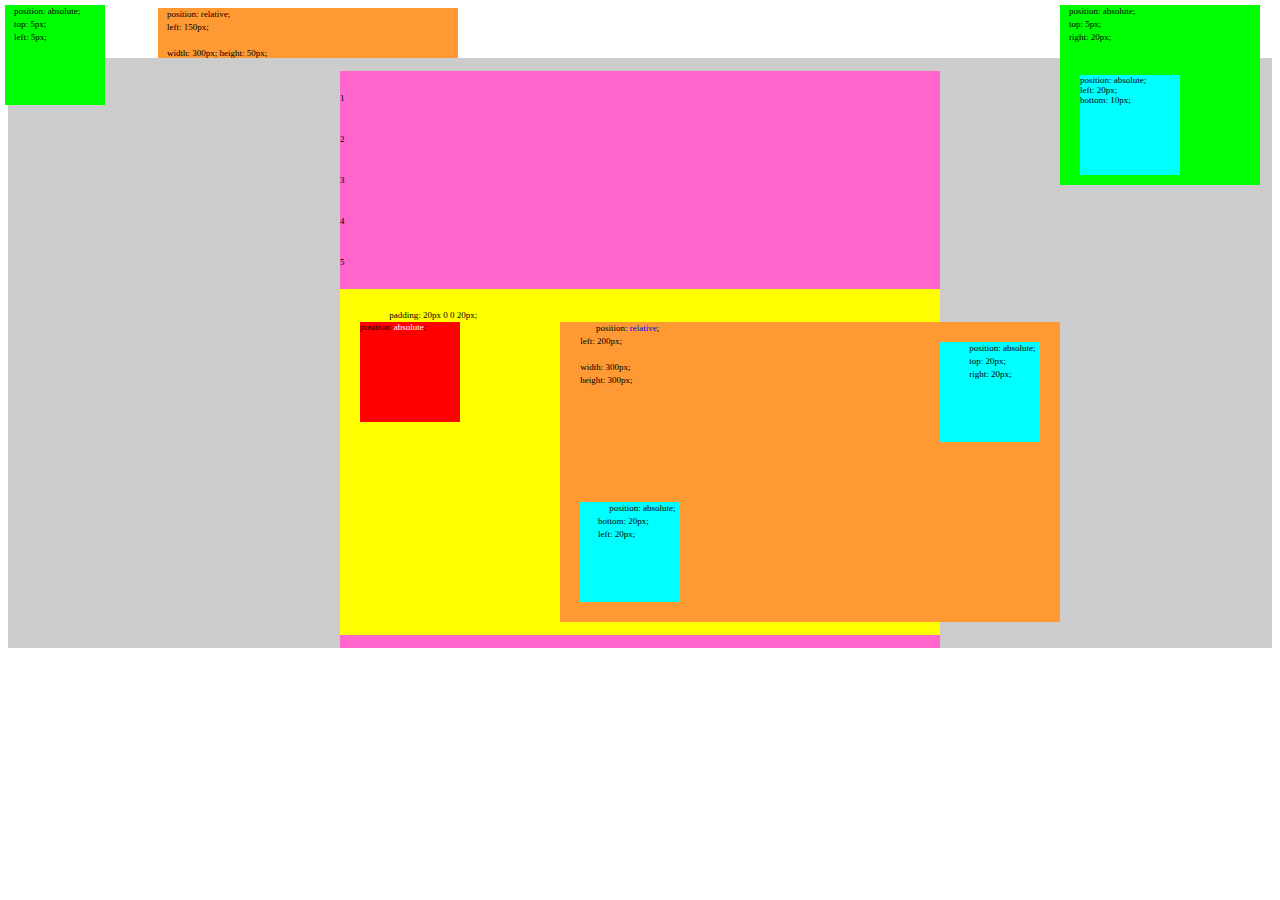
==== index.html @ fc106554 "some initial files" ====
<html> 

<head> 

<meta http-equiv="Content-Type" content="text/html; charset=gb2312" /> 

<title>Div + CSS Example, Wayhome's Blog</title> 

<style type="text/css"> 

<!-- 

body,td,th{font-family:Verdana;font-size:9px;} 

--> 

</style></head> 

<body> 

<div style="position:absolute; top:5px; right:20px; width:200px; height:180px; background:#00FF00;"> 

��position: absolute;<br /> 

��top: 5px;<br /> 

��right: 20px;<br /> 

��<div style="position:absolute; left:20px; bottom:10px; width:100px; height:100px; background:#00FFFF;"> 

position: absolute;<br /> 

left: 20px;<br /> 

bottom: 10px;<br /> 

</div> 

</div> 

<div style="position:absolute; top:5px; left:5px; width:100px; height:100px; background:#00FF00;"> 

��position: absolute;<br /> 

��top: 5px;<br /> 

��left: 5px;<br /> 

</div> 

<div style="position:relative; left:150px; width:300px; height:50px; background:#FF9933;"> 

��position: relative;<br /> 

��left: 150px;<br /> 

��<br /> 

��width: 300px; height: 50px; <br /> 

</div> 

<div style="text-align:center; background:#ccc;"> 

����<div style="margin:0 auto; width:600px; background:#FF66CC; text-align:left;"> 

�� <p>1</p> 

�� <p>2</p> 

�� <p>3</p> 

�� <p>4</p> 

�� <p>5</p> 

�� <div style="padding:20px 0 0 20px; background:#FFFF00;"> 

������ padding: 20px 0 0 20px; 

����<div style="position:absolute; width:100px; height:100px; background:#FF0000;">position: <span style="color:#fff; ">absolute</span>;</div> 

����<div style="position:relative; left:200px; width:500px; height:300px; background:#FF9933;"> 

��������position: <span style="color:blue;">relative</span>;<br /> 

���� left: 200px;<br /> 

���� <br /> 

���� width: 300px;<br /> 

���� height: 300px;<br /> 

���� <div style="position:absolute; top:20px; right:20px; width:100px; height:100px; background:#00FFFF;"> 

������ position: absolute;<br /> 

������ top: 20px;<br /> 

������ right: 20px;<br /></div> 

���� <div style="position:absolute; bottom:20px; left:20px; width:100px; height:100px; background:#00FFFF;"> 

������ position: absolute;<br /> 

����bottom: 20px;<br /> 

����left: 20px;<br /> 

����</div> 

����</div> 

�� </div> 

�� 

</div> 

</div> 

</body> 

</html>
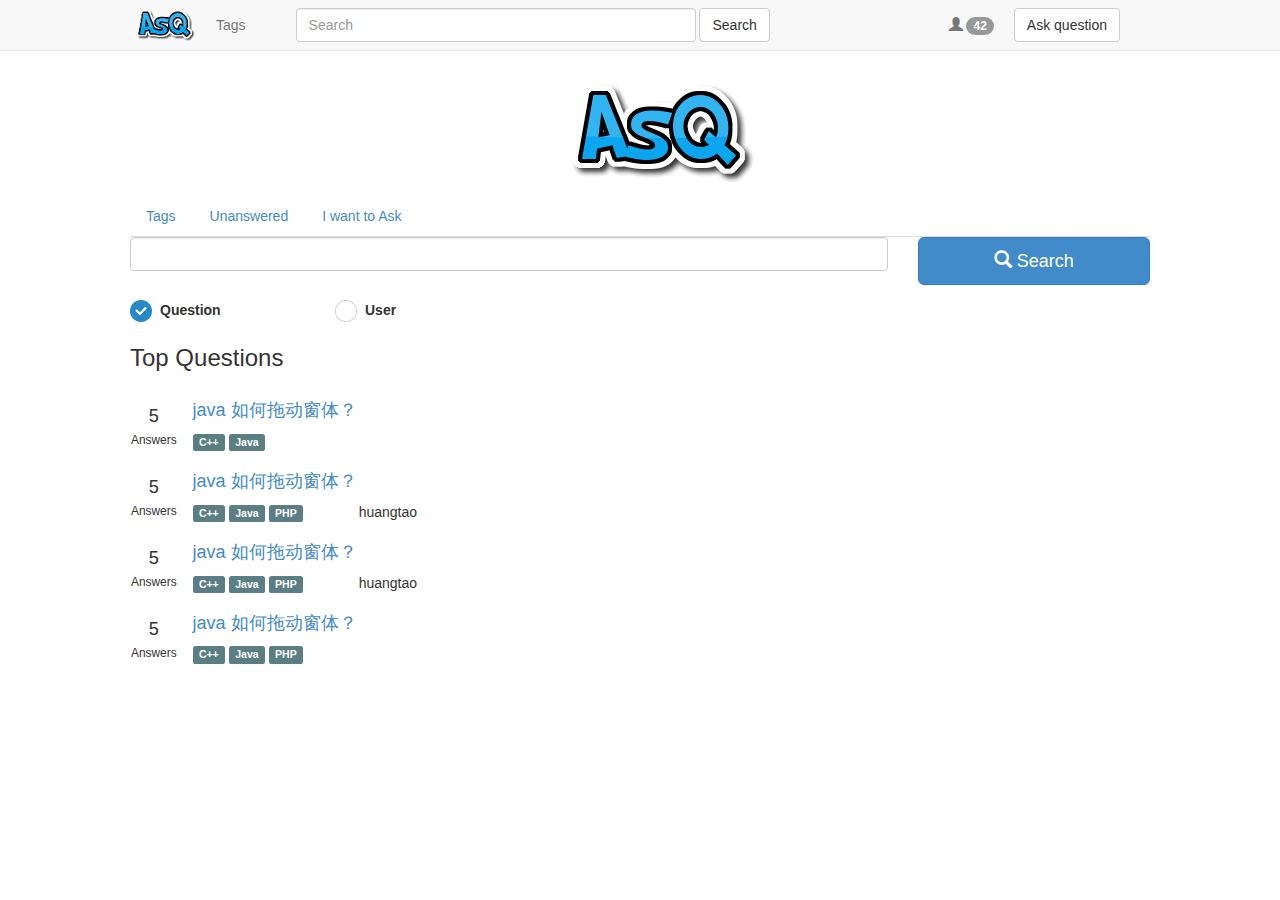
==== commit a7c8d98e: "replace search by index" ====
--- a/index.html
+++ b/index.html
@@ -1,125 +1,193 @@
-<html> 
+<!DOCTYPE html>
+<html lang="en">
+<head>
+<meta charset="utf-8">
+<meta http-equiv="X-UA-Compatible" content="IE=edge">
+<meta name="viewport" content="width=device-width, initial-scale=1.0">
+<title>AsQ</title>
+<link href="/dist/css/bootstrap.css" rel="stylesheet">
+<link rel="stylesheet" href="/css/common.css">
+<link rel="stylesheet" href="/css/register.css">
+<link rel="stylesheet" href="/home/home.css">
+<link rel="stylesheet" href="/css/common.css">
+<link rel="stylesheet" href="/iCheck/skins/square/blue.css">
+<link rel="stylesheet" href="search.css">
 
-<head> 
 
-<meta http-equiv="Content-Type" content="text/html; charset=gb2312" /> 
 
-<title>Div + CSS Example, Wayhome's Blog</title> 
+</head>
 
-<style type="text/css"> 
+<body>
+<!-- Static navbar -->
+<div class="navbar navbar-default navbar-static-top">
+  <div class="container">
+    <div class="navbar-header"> <a href="index.html"><img src="/home/logoIcon.png" class="logoIcon" ></a>
+      <button type="button" class="navbar-toggle" data-toggle="collapse" data-target=".navbar-collapse"> <span class="icon-bar"></span> <span class="icon-bar"></span> <span class="icon-bar"></span> </button>
+    </div>
+    <div class="navbar-collapse collapse myNavBar">
+      <ul class="nav navbar-nav">
+        <li><a href="/askQ/tagList.html">Tags</a></li>
+      </ul>
+      <form class="navbar-form navbar-left" role="search">
+        <div class="form-group">
+          <input type="text" class="form-control navbarForm" placeholder="Search">
+        </div>
+        <button type="submit" class="btn btn-default">Search</button>
+      </form>
 
-<!-- 
+          <div class="navbar-form navbar-right">
+            <div class="form-group">
+              <button class="btn btn-md btn-default" onclick="askQuestion()" id="askButton">Ask question</button>
+            </div>
+          </div>
 
-body,td,th{font-family:Verdana;font-size:9px;} 
+      <ul class="nav navbar-nav navbar-right">
+        <li><a href="/home/HomePage.html"><span class="glyphicon glyphicon-user"></span> <span class="badge">42</span></a></a></li>
+      </ul>
+    </div>
+    <!--/.nav-collapse --> 
+  </div>
+</div>
+<!--navibar ends-->
 
---> 
+<div class="container mainPane">
+  <div class="row">
+    <div class="col-md-5"></div>
+    <div class="col-md-3"> <img src="/login/logo.png"> </div>
+    <div class="col-md-4"></div>
+  </div>
 
-</style></head> 
 
-<body> 
+  <div class="row">
+    <div class="col-md-12">
+      <ul class="nav nav-tabs">
+        <li><a href="/askQ/tagList.html">Tags</a></li>
+        <li><a href="">Unanswered</a></li>
+        <li><a href="/askQ/ask.html">I want to Ask</a></li>
+      </ul>
+    </div>
+  </div>
 
-<div style="position:absolute; top:5px; right:20px; width:200px; height:180px; background:#00FF00;"> 
 
-��position: absolute;<br /> 
+  <div class="row">
+    <div class="col-md-12">
+      <form id="formPane">
 
-��top: 5px;<br /> 
+        <div class="form-group">
+          <div class="row">
+            <div class="col-md-9">
+              <input type="text" class="form-control">
+            </div>
+            <div class="col-md-3">
+              <button class="btn btn-lg btn-primary btn-block myInput" type="submit"><span class="glyphicon glyphicon-search"></span> Search</button>
+            </div>
+          </div>
+        </div>
 
-��right: 20px;<br /> 
 
-��<div style="position:absolute; left:20px; bottom:10px; width:100px; height:100px; background:#00FFFF;"> 
+        <div class="row">
+          <div class="col-md-1 radioDiv">
+            <input type="radio" name="iCheck" id="chooseQuestion" checked>
+          </div> 
+          <div class="col-md-2">
+            <label for="chooseQuestion">Question</label>
+          </div>
+          <div class="col-md-1 radioDiv">
+            <input type="radio" name="iCheck" id="chooseUser">
+          </div>
+          <div class="col-md-2"><label for="chooseUser">User</label></div>
+        </div>
 
-position: absolute;<br /> 
 
-left: 20px;<br /> 
+      </form>
+    </div>
+  </div>
 
-bottom: 10px;<br /> 
+  <div class="hotQuestion">
+    <h3>Top Questions</h3>
+      <div class="hotQuestionItem">
+          <table>
+            <tr>
+              <td class="answerCountTD">
+                <div class="answerCount">5</div>
+                <div><small>Answers</small></div>
+              </td>
+              <td class="questionTD">
+                <a href=""><h4>java 如何拖动窗体？</h4></a>
+                <span class="label label-info labelTag"><a href="#" class="tagLink">C++</a></span>
+                <span class="label label-info labelTag"><a href="#" class="tagLink">Java</a></span>
+                
+              </td>
+            </tr>
+          </table>  
+      </div><!--hotQuestionItem ends-->
 
-</div> 
+      <div class="hotQuestionItem">
+          <table valign="middle">
+            <tr>
+              <td class="answerCountTD">
+                <div class="answerCount">5</div>
+                <div><small>Answers</small></div>
+              </td>
+              <td class="questionTD">
+                <a href=""><h4>java 如何拖动窗体？</h4></a>
+                <span class="label label-info labelTag"><a href="#" class="tagLink">C++</a></span>
+                <span class="label label-info labelTag"><a href="#" class="tagLink">Java</a></span>
+                <span class="label label-info labelTag"><a href="#" class="tagLink">PHP</a></span>
+              </td>
+              <td class="userTD">
+                huangtao
+              </td>
+            </tr>
+          </table>  
+      </div><!--hotQuestionItem ends-->
 
-</div> 
+      <div class="hotQuestionItem">
+          <table>
+            <tr>
+              <td class="answerCountTD">
+                <div class="answerCount">5</div>
+                <div><small>Answers</small></div>
+              </td>
+              <td class="questionTD">
+                <a href=""><h4>java 如何拖动窗体？</h4></a>
+                <span class="label label-info labelTag"><a href="#" class="tagLink">C++</a></span>
+                <span class="label label-info labelTag"><a href="#" class="tagLink">Java</a></span>
+                <span class="label label-info labelTag"><a href="#" class="tagLink">PHP</a></span>
+              </td>
+              <td class="userTD">
+                huangtao
+              </td>
+            </tr>
+            </tr>
+          </table>  
+      </div><!--hotQuestionItem ends-->
 
-<div style="position:absolute; top:5px; left:5px; width:100px; height:100px; background:#00FF00;"> 
+      <div class="hotQuestionItem">
+          <table>
+            <tr>
+              <td class="answerCountTD">
+                <div class="answerCount">5</div>
+                <div><small>Answers</small></div>
+              </td>
+              <td class="questionTD">
+                <a href=""><h4>java 如何拖动窗体？</h4></a>
+                <span class="label label-info labelTag"><a href="#" class="tagLink">C++</a></span>
+                <span class="label label-info labelTag"><a href="#" class="tagLink">Java</a></span>
+                <span class="label label-info labelTag"><a href="#" class="tagLink">PHP</a></span>
+              </td>
+            </tr>
+          </table>  
+      </div><!--hotQuestionItem ends-->      
+   
+</div>
+<!--container end--> 
 
-��position: absolute;<br /> 
+<script src="/jquery-1.10.2.min.js"></script> 
+<script src="/iCheck/jquery.icheck.js"></script>
+<script src="/askQ/search.js"></script>
+<script src="/dist/js/bootstrap.min.js"></script> 
+<script src="/js/common.js"></script>
 
-��top: 5px;<br /> 
-
-��left: 5px;<br /> 
-
-</div> 
-
-<div style="position:relative; left:150px; width:300px; height:50px; background:#FF9933;"> 
-
-��position: relative;<br /> 
-
-��left: 150px;<br /> 
-
-��<br /> 
-
-��width: 300px; height: 50px; <br /> 
-
-</div> 
-
-<div style="text-align:center; background:#ccc;"> 
-
-����<div style="margin:0 auto; width:600px; background:#FF66CC; text-align:left;"> 
-
-�� <p>1</p> 
-
-�� <p>2</p> 
-
-�� <p>3</p> 
-
-�� <p>4</p> 
-
-�� <p>5</p> 
-
-�� <div style="padding:20px 0 0 20px; background:#FFFF00;"> 
-
-������ padding: 20px 0 0 20px; 
-
-����<div style="position:absolute; width:100px; height:100px; background:#FF0000;">position: <span style="color:#fff; ">absolute</span>;</div> 
-
-����<div style="position:relative; left:200px; width:500px; height:300px; background:#FF9933;"> 
-
-��������position: <span style="color:blue;">relative</span>;<br /> 
-
-���� left: 200px;<br /> 
-
-���� <br /> 
-
-���� width: 300px;<br /> 
-
-���� height: 300px;<br /> 
-
-���� <div style="position:absolute; top:20px; right:20px; width:100px; height:100px; background:#00FFFF;"> 
-
-������ position: absolute;<br /> 
-
-������ top: 20px;<br /> 
-
-������ right: 20px;<br /></div> 
-
-���� <div style="position:absolute; bottom:20px; left:20px; width:100px; height:100px; background:#00FFFF;"> 
-
-������ position: absolute;<br /> 
-
-����bottom: 20px;<br /> 
-
-����left: 20px;<br /> 
-
-����</div> 
-
-����</div> 
-
-�� </div> 
-
-�� 
-
-</div> 
-
-</div> 
-
-</body> 
-
-</html> +</body>
+</html>--- a/css/common.css
+++ b/css/common.css
@@ -0,0 +1,64 @@
+.centerDiv{
+	text-align: center;
+}
+
+.rightDiv{
+	text-align:right;
+	margin-top:10px;
+}
+
+.noBorderBtn{
+	border-style:none;
+}
+
+.navbarForm{
+	width: 400px;
+	margin-left: 20px;
+}
+
+body{
+	font-family: "Microsoft Yahei", Verdana, Simsun, "Segoe UI", "Segoe UI Web Regular", "Segoe UI Symbol", "Helvetica Neue", "BBAlpha Sans", "S60 Sans", Arial, "sans-serif"
+}
+
+.tags{
+	margin-top:10px;
+}
+
+.labelTag{
+	background-color: #5b7e84;
+}
+
+.tagLink{
+	color:white;
+}
+
+.tagLink:hover{
+	color:#8ad1f2;
+}
+
+#askButton{
+	margin-left: 5px;
+}
+
+.answerCountTD{
+	vertical-align: middle;
+	text-align: center;
+	padding-top: 20px;
+}
+
+.answerCount ,.questionCount{
+	font-size: 1.3em;
+}
+
+.questionTD{
+	padding-left: 15px;
+}
+
+.userTD{
+	text-align: right;
+	vertical-align: bottom;
+}
+
+.radioDiv{
+	width: 20px;
+}--- a/css/register.css
+++ b/css/register.css
@@ -0,0 +1,24 @@
+
+
+#formContainer{
+	float: center;
+	width: 500px;
+}
+
+.component{
+	margin-top: 20px;
+}
+
+#submitComponent{
+	position: relative;
+	left: 170px;
+}
+
+.center{
+	position: relative;
+	left:400px;
+}
+
+.tipStyle{
+	color: red;
+}
--- a/home/home.css
+++ b/home/home.css
@@ -0,0 +1,40 @@
+.naviBar{
+	width:100px;
+}
+
+.logoIcon{
+	padding-top: 5px;
+	padding-right: 5px;
+	padding-left: 5px;
+}
+
+.mainPane{
+	padding-bottom: 80px;
+}
+.container{
+	max-width: 1050px;
+}
+
+
+#pointNumber{
+	margin-top: 10px;
+	font-size: 1.2em;
+}
+
+td{
+	height: 30px;
+	padding-top: 10px;
+}
+
+.profile{
+	margin-top: 20px;
+	margin-bottom: 20px;
+}
+
+.firstCol{
+	width: 150px;
+}
+
+.rowTD{
+	margin-top: 20px;
+}--- a/css/common.css
+++ b/css/common.css
@@ -0,0 +1,64 @@
+.centerDiv{
+	text-align: center;
+}
+
+.rightDiv{
+	text-align:right;
+	margin-top:10px;
+}
+
+.noBorderBtn{
+	border-style:none;
+}
+
+.navbarForm{
+	width: 400px;
+	margin-left: 20px;
+}
+
+body{
+	font-family: "Microsoft Yahei", Verdana, Simsun, "Segoe UI", "Segoe UI Web Regular", "Segoe UI Symbol", "Helvetica Neue", "BBAlpha Sans", "S60 Sans", Arial, "sans-serif"
+}
+
+.tags{
+	margin-top:10px;
+}
+
+.labelTag{
+	background-color: #5b7e84;
+}
+
+.tagLink{
+	color:white;
+}
+
+.tagLink:hover{
+	color:#8ad1f2;
+}
+
+#askButton{
+	margin-left: 5px;
+}
+
+.answerCountTD{
+	vertical-align: middle;
+	text-align: center;
+	padding-top: 20px;
+}
+
+.answerCount ,.questionCount{
+	font-size: 1.3em;
+}
+
+.questionTD{
+	padding-left: 15px;
+}
+
+.userTD{
+	text-align: right;
+	vertical-align: bottom;
+}
+
+.radioDiv{
+	width: 20px;
+}--- a/iCheck/skins/square/blue.css
+++ b/iCheck/skins/square/blue.css
@@ -0,0 +1,60 @@
+/* iCheck plugin Square skin, blue
+----------------------------------- */
+.icheckbox_square-blue,
+.iradio_square-blue {
+    display: block;
+    margin: 0;
+    padding: 0;
+    width: 22px;
+    height: 22px;
+    background: url(blue.png) no-repeat;
+    border: none;
+    cursor: pointer;
+}
+
+.icheckbox_square-blue {
+    background-position: 0 0;
+}
+    .icheckbox_square-blue.hover {
+        background-position: -24px 0;
+    }
+    .icheckbox_square-blue.checked {
+        background-position: -48px 0;
+    }
+    .icheckbox_square-blue.disabled {
+        background-position: -72px 0;
+        cursor: default;
+    }
+    .icheckbox_square-blue.checked.disabled {
+        background-position: -96px 0;
+    }
+
+.iradio_square-blue {
+    background-position: -120px 0;
+}
+    .iradio_square-blue.hover {
+        background-position: -144px 0;
+    }
+    .iradio_square-blue.checked {
+        background-position: -168px 0;
+    }
+    .iradio_square-blue.disabled {
+        background-position: -192px 0;
+        cursor: default;
+    }
+    .iradio_square-blue.checked.disabled {
+        background-position: -216px 0;
+    }
+
+/* Retina support */
+@media only screen and (-webkit-min-device-pixel-ratio: 1.5),
+       only screen and (-moz-min-device-pixel-ratio: 1.5),
+       only screen and (-o-min-device-pixel-ratio: 3/2),
+       only screen and (min-device-pixel-ratio: 1.5) {
+    .icheckbox_square-blue,
+    .iradio_square-blue {
+        background-image: url(blue@2x.png);
+        -webkit-background-size: 240px 24px;
+        background-size: 240px 24px;
+    }
+}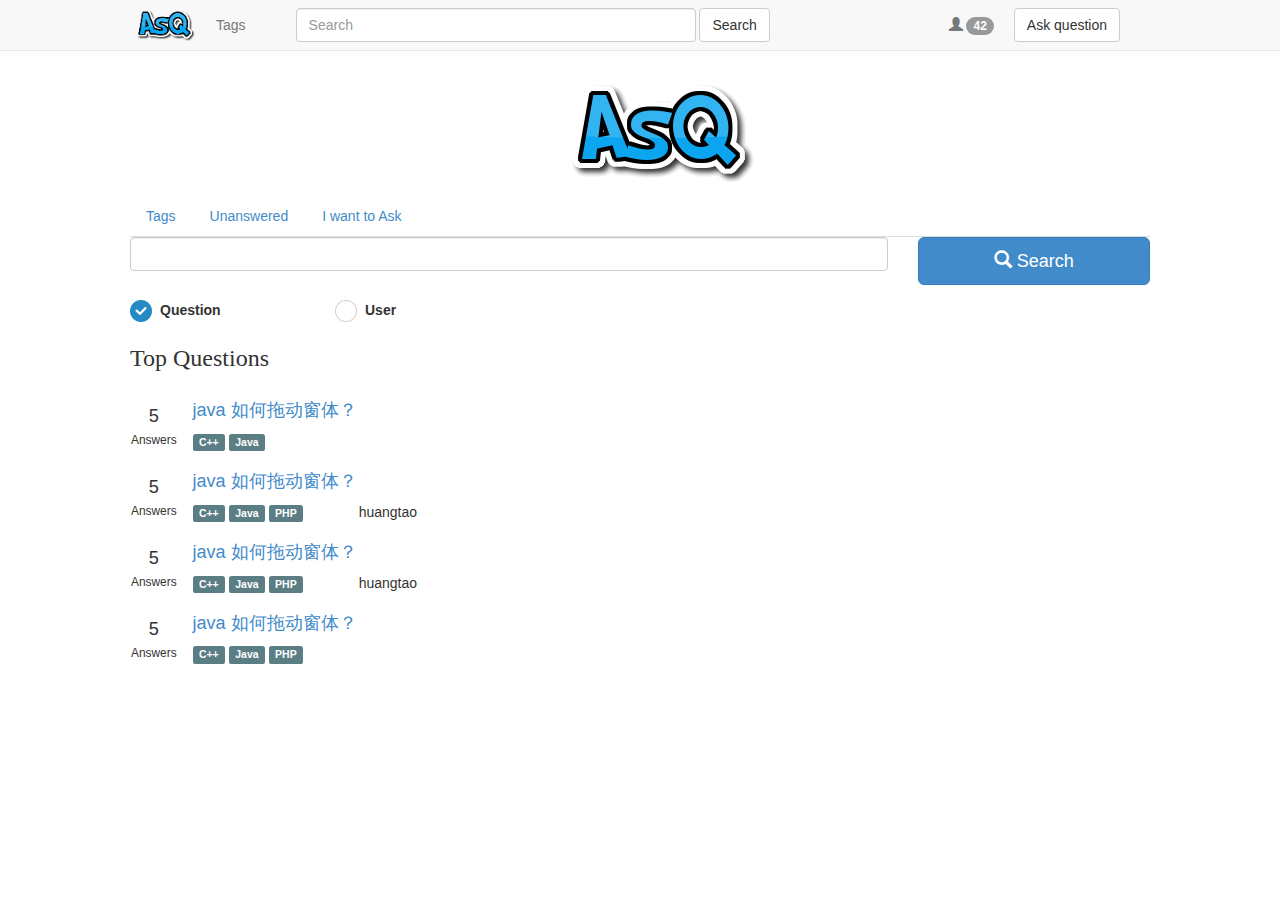
==== commit 58004c8d: "change to php" ====
--- a/index.html
+++ b/index.html
@@ -5,13 +5,13 @@
 <meta http-equiv="X-UA-Compatible" content="IE=edge">
 <meta name="viewport" content="width=device-width, initial-scale=1.0">
 <title>AsQ</title>
-<link href="/dist/css/bootstrap.css" rel="stylesheet">
-<link rel="stylesheet" href="/css/common.css">
-<link rel="stylesheet" href="/css/register.css">
-<link rel="stylesheet" href="/home/home.css">
-<link rel="stylesheet" href="/css/common.css">
-<link rel="stylesheet" href="/iCheck/skins/square/blue.css">
-<link rel="stylesheet" href="search.css">
+<link href="dist/css/bootstrap.css" rel="stylesheet">
+<link rel="stylesheet" href="css/common.css">
+<link rel="stylesheet" href="css/register.css">
+<link rel="stylesheet" href="home/home.css">
+<link rel="stylesheet" href="css/common.css">
+<link rel="stylesheet" href="iCheck/skins/square/blue.css">
+<link rel="stylesheet" href="askq/search.css">
 
 
 
@@ -21,12 +21,12 @@
 <!-- Static navbar -->
 <div class="navbar navbar-default navbar-static-top">
   <div class="container">
-    <div class="navbar-header"> <a href="index.html"><img src="/home/logoIcon.png" class="logoIcon" ></a>
+    <div class="navbar-header"> <a href="index.html"><img src="home/logoIcon.png" class="logoIcon" ></a>
       <button type="button" class="navbar-toggle" data-toggle="collapse" data-target=".navbar-collapse"> <span class="icon-bar"></span> <span class="icon-bar"></span> <span class="icon-bar"></span> </button>
     </div>
     <div class="navbar-collapse collapse myNavBar">
       <ul class="nav navbar-nav">
-        <li><a href="/askQ/tagList.html">Tags</a></li>
+        <li><a href="askQ/tagList.html">Tags</a></li>
       </ul>
       <form class="navbar-form navbar-left" role="search">
         <div class="form-group">
@@ -42,7 +42,7 @@
           </div>
 
       <ul class="nav navbar-nav navbar-right">
-        <li><a href="/home/HomePage.html"><span class="glyphicon glyphicon-user"></span> <span class="badge">42</span></a></a></li>
+        <li><a href="home/HomePage.html"><span class="glyphicon glyphicon-user"></span> <span class="badge">42</span></a></a></li>
       </ul>
     </div>
     <!--/.nav-collapse --> 
@@ -61,9 +61,9 @@
   <div class="row">
     <div class="col-md-12">
       <ul class="nav nav-tabs">
-        <li><a href="/askQ/tagList.html">Tags</a></li>
+        <li><a href="askQ/tagList.html">Tags</a></li>
         <li><a href="">Unanswered</a></li>
-        <li><a href="/askQ/ask.html">I want to Ask</a></li>
+        <li><a href="askQ/ask.html">I want to Ask</a></li>
       </ul>
     </div>
   </div>
@@ -104,7 +104,7 @@
   </div>
 
   <div class="hotQuestion">
-    <h3>Top Questions</h3>
+    <h3 class="myFont">Top Questions</h3>
       <div class="hotQuestionItem">
           <table>
             <tr>
@@ -113,7 +113,7 @@
                 <div><small>Answers</small></div>
               </td>
               <td class="questionTD">
-                <a href=""><h4>java 如何拖动窗体？</h4></a>
+                <a href="askQ/question.html"><h4>java 如何拖动窗体？</h4></a>
                 <span class="label label-info labelTag"><a href="#" class="tagLink">C++</a></span>
                 <span class="label label-info labelTag"><a href="#" class="tagLink">Java</a></span>
                 
@@ -130,7 +130,7 @@
                 <div><small>Answers</small></div>
               </td>
               <td class="questionTD">
-                <a href=""><h4>java 如何拖动窗体？</h4></a>
+                <a href="askQ/question.html"><h4>java 如何拖动窗体？</h4></a>
                 <span class="label label-info labelTag"><a href="#" class="tagLink">C++</a></span>
                 <span class="label label-info labelTag"><a href="#" class="tagLink">Java</a></span>
                 <span class="label label-info labelTag"><a href="#" class="tagLink">PHP</a></span>
@@ -150,7 +150,7 @@
                 <div><small>Answers</small></div>
               </td>
               <td class="questionTD">
-                <a href=""><h4>java 如何拖动窗体？</h4></a>
+                <a href="askQ/question.html"><h4>java 如何拖动窗体？</h4></a>
                 <span class="label label-info labelTag"><a href="#" class="tagLink">C++</a></span>
                 <span class="label label-info labelTag"><a href="#" class="tagLink">Java</a></span>
                 <span class="label label-info labelTag"><a href="#" class="tagLink">PHP</a></span>
@@ -183,11 +183,11 @@
 </div>
 <!--container end--> 
 
-<script src="/jquery-1.10.2.min.js"></script> 
-<script src="/iCheck/jquery.icheck.js"></script>
-<script src="/askQ/search.js"></script>
-<script src="/dist/js/bootstrap.min.js"></script> 
-<script src="/js/common.js"></script>
+<script src="jquery-1.10.2.min.js"></script> 
+<script src="iCheck/jquery.icheck.js"></script>
+<script src="askQ/search.js"></script>
+<script src="dist/js/bootstrap.min.js"></script> 
+<script src="js/common.js"></script>
 
 </body>
 </html>--- a/css/common.css
+++ b/css/common.css
@@ -17,7 +17,11 @@
 }
 
 body{
-	font-family: "Microsoft Yahei", Verdana, Simsun, "Segoe UI", "Segoe UI Web Regular", "Segoe UI Symbol", "Helvetica Neue", "BBAlpha Sans", "S60 Sans", Arial, "sans-serif"
+	font-family: "Century Gothic","Microsoft Yahei", Verdana, Simsun, "Segoe UI", "Segoe UI Web Regular", "Segoe UI Symbol", "Helvetica Neue", "BBAlpha Sans", "S60 Sans", Arial, "sans-serif"
+}
+
+.myFont{
+	font-family: "Century Gothic","Microsoft Yahei", Verdana, Simsun, "Segoe UI"
 }
 
 .tags{
@@ -61,4 +65,4 @@
 
 .radioDiv{
 	width: 20px;
-}+}
--- a/css/common.css
+++ b/css/common.css
@@ -17,7 +17,11 @@
 }
 
 body{
-	font-family: "Microsoft Yahei", Verdana, Simsun, "Segoe UI", "Segoe UI Web Regular", "Segoe UI Symbol", "Helvetica Neue", "BBAlpha Sans", "S60 Sans", Arial, "sans-serif"
+	font-family: "Century Gothic","Microsoft Yahei", Verdana, Simsun, "Segoe UI", "Segoe UI Web Regular", "Segoe UI Symbol", "Helvetica Neue", "BBAlpha Sans", "S60 Sans", Arial, "sans-serif"
+}
+
+.myFont{
+	font-family: "Century Gothic","Microsoft Yahei", Verdana, Simsun, "Segoe UI"
 }
 
 .tags{
@@ -61,4 +65,4 @@
 
 .radioDiv{
 	width: 20px;
-}+}
